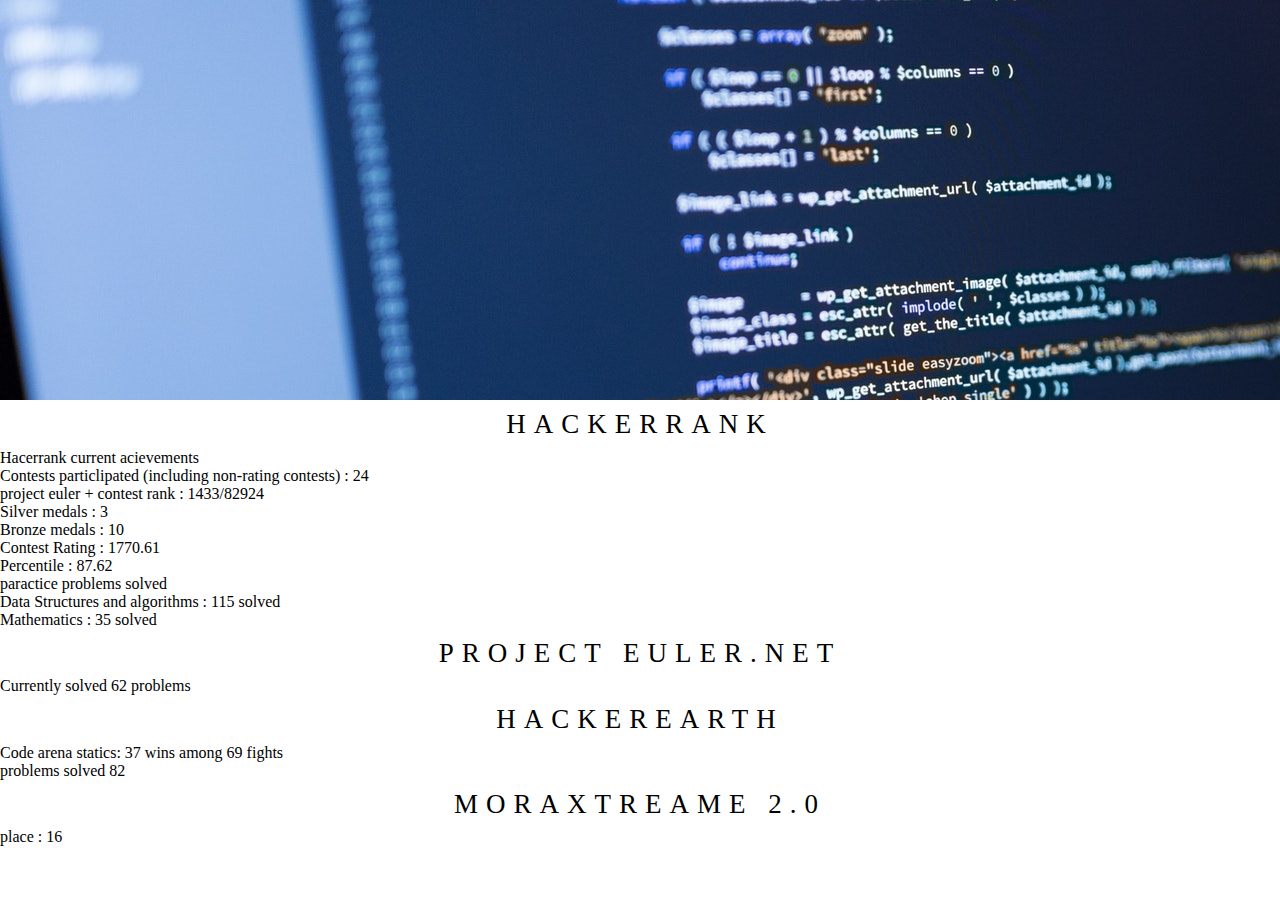
==== compettition.html @ 4c4db12a "update" ====
<!DOCTYPE html>
<html>
<head>
    <meta charset="utf-8" />
    <meta http-equiv="X-UA-Compatible" content="IE=edge">
    <title>Page Title</title>
    <meta name="viewport" content="width=device-width, initial-scale=1">
    <link rel="stylesheet" type="text/css" media="screen" href="css/style.css" />
    <script src="main.js"></script>
</head>
<body>


    <div class="container">

        <div class="section-1">

        </div>

        <div class="online-sec">

            <div class="box-1">
                <h1>Hackerrank</h1>

                <p>Hacerrank current acievements</p>
                <p>Contests particlipated (including non-rating contests) : 24</p>
                <p>project euler + contest rank : 1433/82924</p>
                <p>Silver medals : 3</p>
                <p>Bronze medals : 10</p>
                <p>Contest Rating : 1770.61</p>
                <p>Percentile : 87.62</p>
                <p>paractice problems solved</p>

                <ul>
                    <li>Data Structures and algorithms : 115 solved</li>
                    <li>Mathematics : 35 solved </li>
                </ul>


            
            </div>

            <div class="box-1">
                    <h1>Project Euler.net</h1>
                  
                    <p>Currently solved 62 problems</p>
            </div>


            <div class="box-1">
                    <h1>Hackerearth</h1>

                    <p>Code arena statics: 37 wins among 69 fights</p>
                    <p>problems solved 82</p>
            </div>

        
        <div class="other-com">
            <h1>MoraXtreame 2.0</h1>

            <p>place : 16</p>
        </div>



    </div>
    
</body>
</html>
---- css/style.css ----
*{

    margin: 0;
    padding: 0;


}

h1{

    height:100%;
    margin:0;
    font-size:30px;
    font-family: "Lato" sans-serif;
    font-weight: 400;
    line-height: 1.8em;
    color:#666;

    position: relative;
    top: 50%;
    width: 100%;
    text-align: center;
    color: black;
    font-size: 27px;
    letter-spacing: 8px;/*horizontal spacing*/
    text-transform: uppercase;

}

#particles-js{

    background: firebrick;
    height: 400px;

}




.intro{

    min-height: 200px;
    width: 100%;
    background-color: black;

}

.education{

    
    min-height: 200px;
    width: 100%;
    background-image: url('../images/eduback.jpg');
    background-size: cover;
    background-attachment:fixed;/*parllax effect*/



}




.skill-segemnt{

    min-height: 800px;
    width: 100%;
    background-image: url('../images/skill.jpg');
    background-size: cover;
    background-attachment:fixed;/*parllax effect*/

}



.skill-detali{

    min-height: 200px;
    width: 100%;
    background-size: cover;

    
}


.projects{

    min-height: 200px;
    width: 100%;
    background-image: url('../images/back-5.jpg');
    background-size: cover;

}


.online-apperence{

    min-height: 200px;
    width: 100%;
    background-image: url('../images/back-5.jpg');
    background-size: cover;

}


.footer{

    min-height: 200px;
    width: 100%;
    background-color: black;

}

.skill-segemnt .diamond-grid{
    
    width: 70%;
    margin: 150px 320px 0;
}



.education .edu-img-1 img{

    position: relative;
    margin-top: 6px;
    border : #000 2px solid;
    border-radius: 10px;

    width: 100px;
    height: 120px;

    margin-left: 35px;
    margin-bottom: 30px;

    padding-top: 3px;
    padding-bottom: 3px;

    background-color: #fff;



}


.education .edu-img-2 img{

    position: relative;
    border : #000 2px solid;
    border-radius: 10px;
    margin-top: 6px;
    width: 100px;
    height: 120px;

    margin-left: 35px;
    margin-bottom: 30px;

    background-color: transparent;



}


.item{

    width: 220px;
    height: 220px;
    background: #fff;
    opacity: 0.5;
    transition: 0.5s;
    
    
}

.item:hover{

    opacity: 1;
}


.item img{

    position: absolute;
    top: 50%;
    left: 0;
    transform: translateY(-50%) scale(0.5);
    width: 100%;


}


.skill-segemnt .text-area{

    font-family: Arial, Helvetica, sans-serif;
    color: #fff;
}


.skill-detali .button {

    position: relative;
    font-size: 18px;
    width: 95px;
    text-decoration: none;
    color: #926239;
    border : #926239 1px solid;
    padding: 10px 20px;
    border-radius: 10px;
    text-align: center;
    left:45%;
    

}


@media(max-width:768px){
    .skill-segemnt .diamond-grid{
    
        width: 70%;
        margin: 150px 320px 0;
    }
}



/*compettition*/

.container .section-1{

    width:100%;
    min-height: 400px;
    background-image: url('../images/dev.jpg');
    background-attachment:fixed;


}
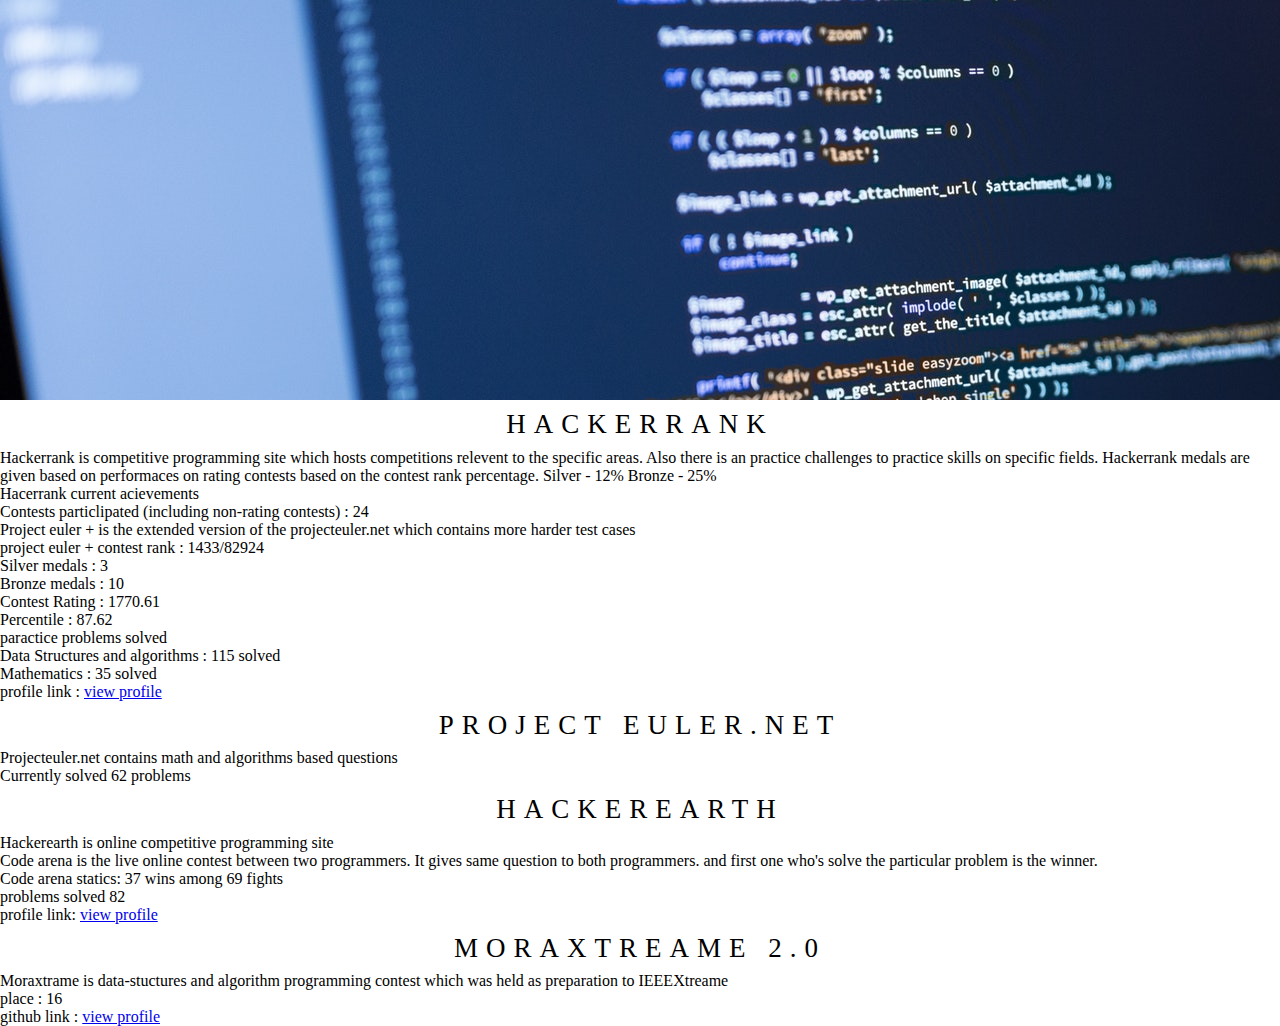
==== commit c7b8b5e0: "update" ====
--- a/compettition.html
+++ b/compettition.html
@@ -21,9 +21,17 @@
 
             <div class="box-1">
                 <h1>Hackerrank</h1>
+                <p>Hackerrank is competitive programming site which hosts competitions relevent to the specific areas.
+                    Also there is an practice challenges to practice skills on specific fields.
+                    Hackerrank medals are given based on performaces on rating contests based on the 
+                    contest rank percentage.
 
+                    Silver - 12%
+                    Bronze - 25%
+                </p>
                 <p>Hacerrank current acievements</p>
                 <p>Contests particlipated (including non-rating contests) : 24</p>
+                <p>Project euler + is the extended version of the projecteuler.net which contains more harder test cases</p>
                 <p>project euler + contest rank : 1433/82924</p>
                 <p>Silver medals : 3</p>
                 <p>Bronze medals : 10</p>
@@ -36,29 +44,41 @@
                     <li>Mathematics : 35 solved </li>
                 </ul>
 
+                <p>profile link : <a href="https://www.hackerrank.com/Damith_a?h_r=internal-search&hr_r=1">view profile</a></p>
+
 
             
             </div>
 
             <div class="box-1">
-                    <h1>Project Euler.net</h1>
+                <h1>Project Euler.net</h1>
+
+                <p>Projecteuler.net contains math and algorithms based questions</p>
                   
-                    <p>Currently solved 62 problems</p>
+                <p>Currently solved 62 problems</p>
+
             </div>
 
 
             <div class="box-1">
-                    <h1>Hackerearth</h1>
+                <h1>Hackerearth</h1>
+                <p>Hackerearth is online competitive programming site</p>
+                <p>Code arena is the live online contest between two programmers. It gives same question to both programmers. and
+                    first one who's solve the particular problem is the winner.
+                </p>
+                <p>Code arena statics: 37 wins among 69 fights</p>
+                <p>problems solved 82</p>
 
-                    <p>Code arena statics: 37 wins among 69 fights</p>
-                    <p>problems solved 82</p>
+                <p>profile link: <a href="http://www.hackerearth.com/@damithasenevirathne">view profile</a></p>
             </div>
 
         
         <div class="other-com">
             <h1>MoraXtreame 2.0</h1>
+            <p>Moraxtrame is data-stuctures and algorithm programming contest which was held as preparation to IEEEXtreame</p>
+            <p>place : 16</p>
 
-            <p>place : 16</p>
+            <p>github link : <a href="https://github.com/DamithaSenevirathne">view profile</a></p>
         </div>
 
 
--- a/css/style.css
+++ b/css/style.css
@@ -25,20 +25,60 @@
     letter-spacing: 8px;/*horizontal spacing*/
     text-transform: uppercase;
 
-}
-
-#particles-js{
-
-    background: firebrick;
-    height: 400px;
-
-}
-
-
-
+    
+
+}
+
+.navbar ul{
+    list-style: none;
+    margin: 0;
+    padding: 0;
+    
+}
+
+
+.navbar ul li{
+
+    font-family: Arial, Helvetica, sans-serif;
+    float: left;
+    width: 33.333%;
+    height: 40px;
+    line-height: 30px;
+    opacity: 0.9;
+    color: snow;
+    background-color: transparent;
+    font-size: 20px;
+    text-align: center;
+
+    
+}
+
+.navbar ul li a{
+    text-decoration: none;
+    display: block;
+}
+
+.navbar ul li:hover{
+
+    background-color: black;
+}
 
 .intro{
 
+    background-image: url("../images/bigger.jpg");
+    
+}
+
+h3{
+
+    position: absolute;
+    opacity: 0.8;
+}
+
+
+
+.intro{
+
     min-height: 200px;
     width: 100%;
     background-color: black;
@@ -113,8 +153,8 @@
 
 .skill-segemnt .diamond-grid{
     
-    width: 70%;
-    margin: 150px 320px 0;
+    width: 40%;
+    margin: auto;
 }
 
 
@@ -214,11 +254,11 @@
 }
 
 
-@media(max-width:768px){
+@media(max-width:720px){
     .skill-segemnt .diamond-grid{
     
         width: 70%;
-        margin: 150px 320px 0;
+        margin: 0;
     }
 }
 
@@ -237,6 +277,49 @@
 }
 
 
-
-
-
+/*projects*/
+
+#particles-js{
+
+    background-image: url('../images/project-back-2.jpg');
+    background-attachment: fixed;
+    height: 400px;
+    width: 100%
+
+}
+
+#particles-js h3{
+
+    position: absolute;
+    font-size: 60px;
+    width: 100%;
+    text-align: center;
+    margin-top: 10%;
+    font-family: "Lato" sans-serif;
+    font-weight: 400;
+    line-height: 1.8em;
+    letter-spacing: 8px;/*horizontal spacing*/
+    text-transform: uppercase;
+    text-align: center;
+
+
+
+}
+
+.box-2{
+
+    position: relative;
+    background:#666; 
+}
+
+
+@media(max-width:700px){
+    #particles-js h3{
+        width:100px;
+        float:none;
+    }
+
+    }
+
+
+
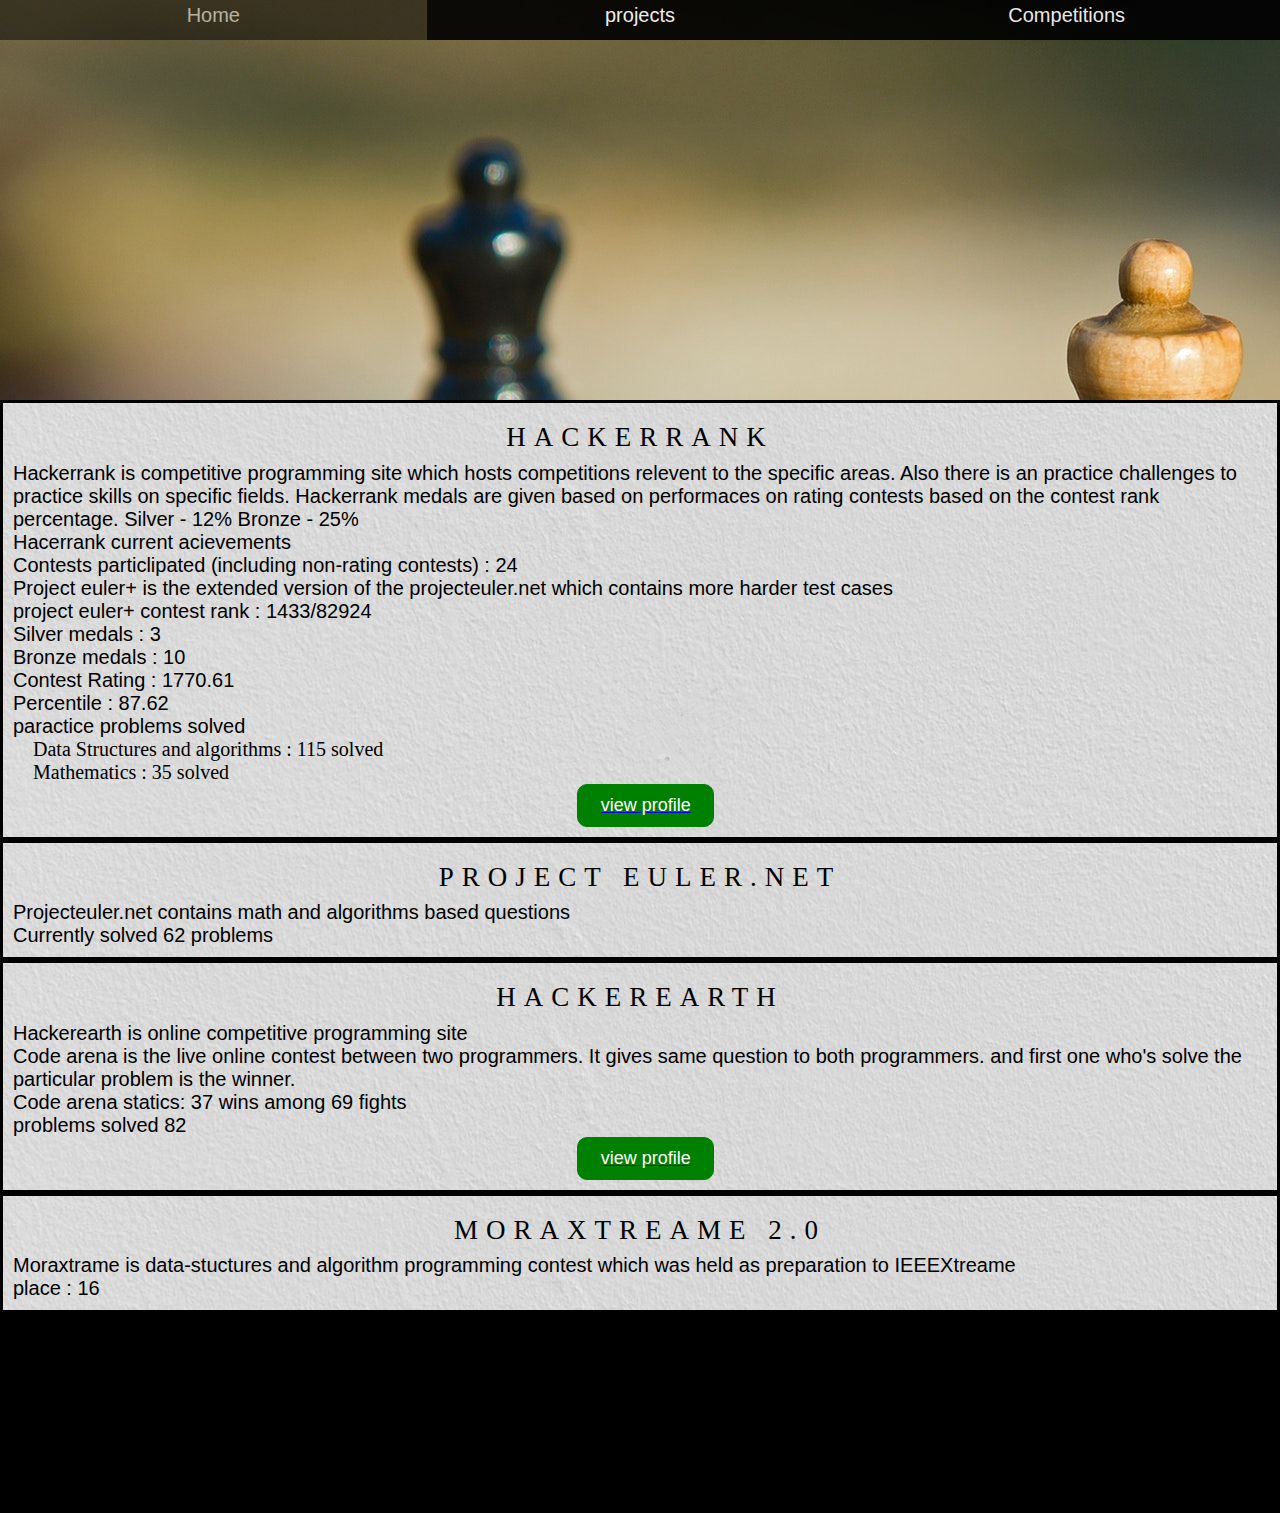
==== commit 84c87c50: "UP" ====
--- a/compettition.html
+++ b/compettition.html
@@ -13,9 +13,26 @@
 
     <div class="container">
 
+        <div class="navbar">
+
+            <ul>
+                <a href="index.html"><li>Home</li></a>
+                <a href="projects.html"><li>projects</li></a>
+                <a href="compettition.html"><li>Competitions</li></a>
+            </ul>
+            
+            
+        </div>
+        
+        
+        
+        
         <div class="section-1">
 
         </div>
+
+
+
 
         <div class="online-sec">
 
@@ -31,8 +48,8 @@
                 </p>
                 <p>Hacerrank current acievements</p>
                 <p>Contests particlipated (including non-rating contests) : 24</p>
-                <p>Project euler + is the extended version of the projecteuler.net which contains more harder test cases</p>
-                <p>project euler + contest rank : 1433/82924</p>
+                <p>Project euler+ is the extended version of the projecteuler.net which contains more harder test cases</p>
+                <p>project euler+ contest rank : 1433/82924</p>
                 <p>Silver medals : 3</p>
                 <p>Bronze medals : 10</p>
                 <p>Contest Rating : 1770.61</p>
@@ -43,8 +60,8 @@
                     <li>Data Structures and algorithms : 115 solved</li>
                     <li>Mathematics : 35 solved </li>
                 </ul>
-
-                <p>profile link : <a href="https://www.hackerrank.com/Damith_a?h_r=internal-search&hr_r=1">view profile</a></p>
+                
+                <a href="https://www.hackerrank.com/Damith_a?h_r=internal-search&hr_r=1"><div class="button">view profile</div></a>
 
 
             
@@ -55,7 +72,7 @@
 
                 <p>Projecteuler.net contains math and algorithms based questions</p>
                   
-                <p>Currently solved 62 problems</p>
+                <p>Currently solved 62 problems</p>                
 
             </div>
 
@@ -69,19 +86,23 @@
                 <p>Code arena statics: 37 wins among 69 fights</p>
                 <p>problems solved 82</p>
 
-                <p>profile link: <a href="http://www.hackerearth.com/@damithasenevirathne">view profile</a></p>
+                <a href="http://www.hackerearth.com/@damithasenevirathne"><div class="button">view profile</div></a>
             </div>
 
         
-        <div class="other-com">
+        <div class="box-1">
             <h1>MoraXtreame 2.0</h1>
             <p>Moraxtrame is data-stuctures and algorithm programming contest which was held as preparation to IEEEXtreame</p>
             <p>place : 16</p>
 
-            <p>github link : <a href="https://github.com/DamithaSenevirathne">view profile</a></p>
         </div>
 
 
+        <div class="footer">
+
+            <p>Contact me</p>
+        
+        </div>
 
     </div>
     
--- a/css/style.css
+++ b/css/style.css
@@ -3,6 +3,36 @@
     margin: 0;
     padding: 0;
 
+
+}
+
+p{
+
+    font-family: Arial, Helvetica, sans-serif;
+
+
+}
+
+
+.button{
+
+    position: relative;
+    font-size: 18px;
+    width: 95px;
+    background: green;
+    color: white;
+    border : green 1px solid;
+    padding: 10px 20px;
+    border-radius: 10px;
+    text-align: center;
+    left:45%;
+    font-family: Arial, Helvetica, sans-serif;
+    text-decoration: none;
+}
+
+.button:hover{
+
+    background: darkgreen;
 
 }
 
@@ -28,6 +58,7 @@
     
 
 }
+
 
 .navbar ul{
     list-style: none;
@@ -49,6 +80,7 @@
     background-color: transparent;
     font-size: 20px;
     text-align: center;
+    background-color: #000;
 
     
 }
@@ -60,7 +92,7 @@
 
 .navbar ul li:hover{
 
-    background-color: black;
+    opacity: 0.5;;
 }
 
 .intro{
@@ -151,11 +183,6 @@
 
 }
 
-.skill-segemnt .diamond-grid{
-    
-    width: 40%;
-    margin: auto;
-}
 
 
 
@@ -264,17 +291,9 @@
 
 
 
-/*compettition*/
-
-.container .section-1{
-
-    width:100%;
-    min-height: 400px;
-    background-image: url('../images/dev.jpg');
-    background-attachment:fixed;
-
-
-}
+
+
+
 
 
 /*projects*/
@@ -319,7 +338,33 @@
         float:none;
     }
 
-    }
-
-
-
+}
+
+/*Competitions*/
+
+.box-1{
+
+    background-image: url('../images/box-back-com.jpg');
+    border: black solid;
+    padding: 10px 10px 10px 10px;
+    font-size: 20px;
+
+}
+
+
+.box-1 ul li{
+
+    list-style: none;
+    padding-left:20px;  
+}
+
+.container .section-1{
+
+    width:100%;
+    min-height: 400px;
+    background-image: url('../images/com-back.jpg');
+    background-attachment:fixed;
+
+
+}
+
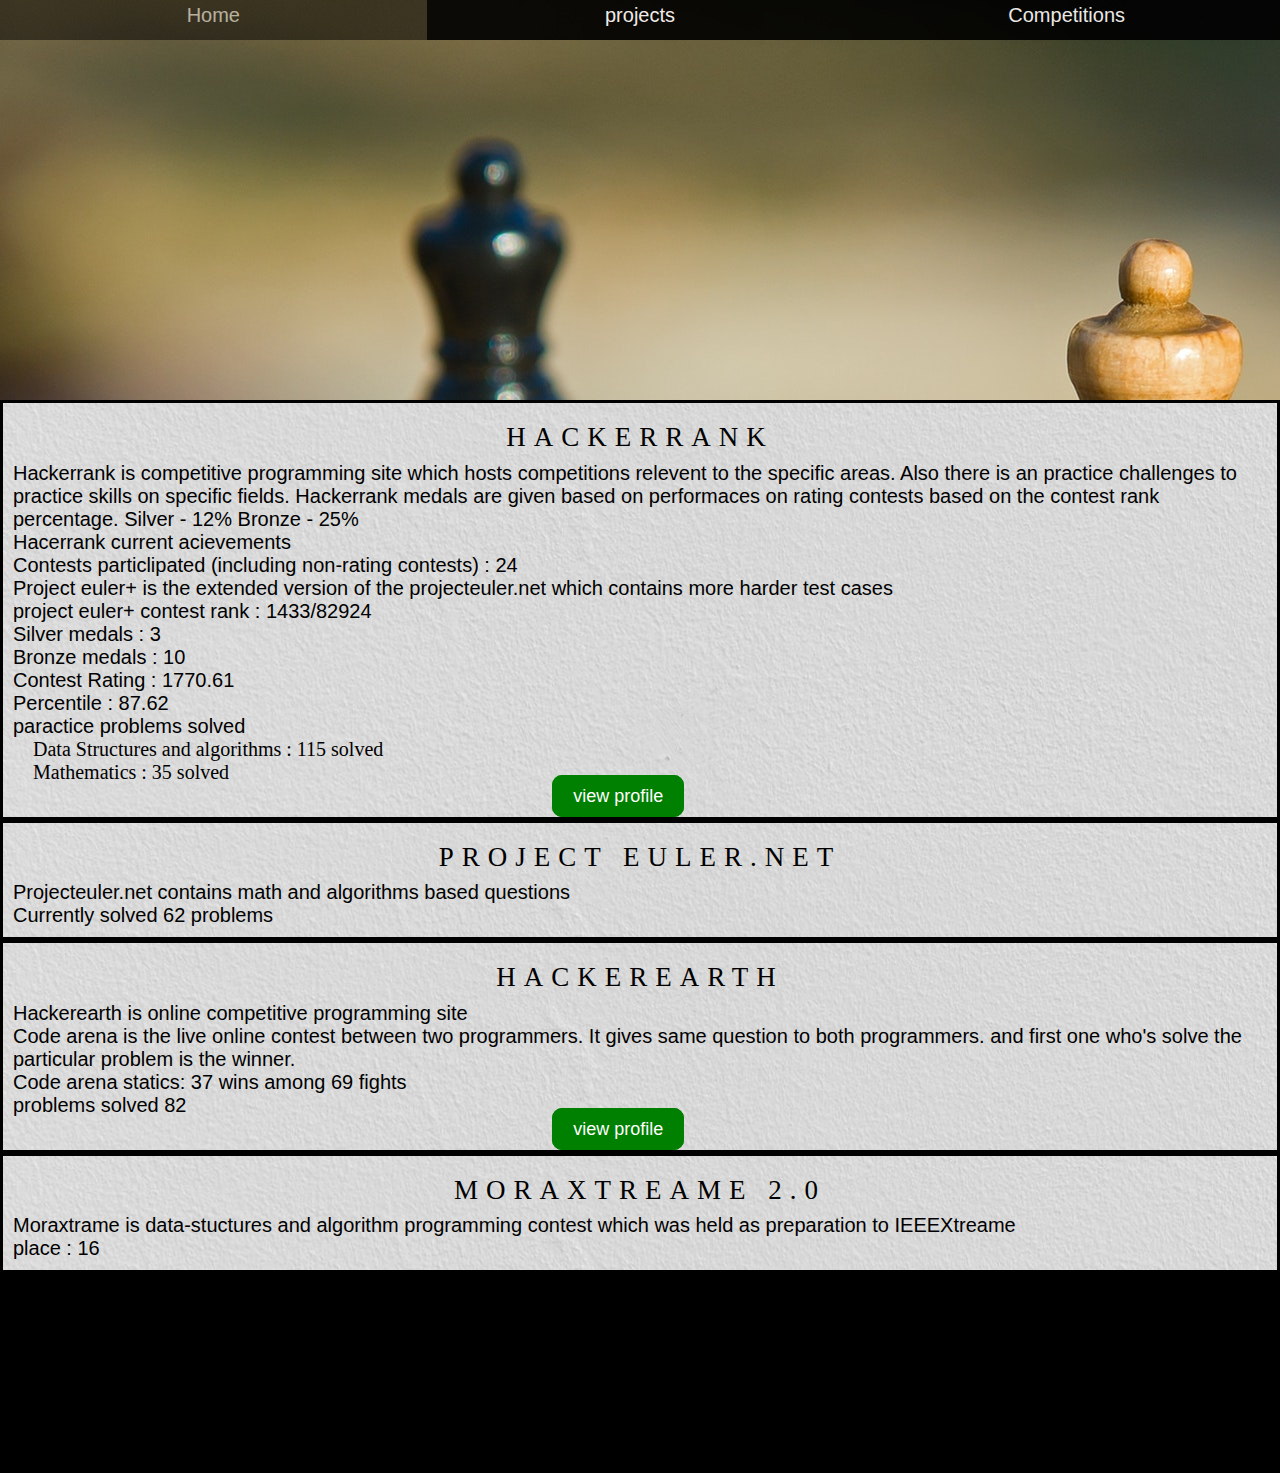
==== commit e8e1ffe8: "update" ====
--- a/compettition.html
+++ b/compettition.html
@@ -61,7 +61,7 @@
                     <li>Mathematics : 35 solved </li>
                 </ul>
                 
-                <a href="https://www.hackerrank.com/Damith_a?h_r=internal-search&hr_r=1"><div class="button">view profile</div></a>
+                <a href="https://www.hackerrank.com/Damith_a?h_r=internal-search&hr_r=1" class="button">view profile</a>
 
 
             
@@ -86,7 +86,7 @@
                 <p>Code arena statics: 37 wins among 69 fights</p>
                 <p>problems solved 82</p>
 
-                <a href="http://www.hackerearth.com/@damithasenevirathne"><div class="button">view profile</div></a>
+                <a href="http://www.hackerearth.com/@damithasenevirathne" class="button">view profile</a>
             </div>
 
         
--- a/css/style.css
+++ b/css/style.css
@@ -25,12 +25,36 @@
     padding: 10px 20px;
     border-radius: 10px;
     text-align: center;
-    left:45%;
+    left:43%;
     font-family: Arial, Helvetica, sans-serif;
     text-decoration: none;
+    
+}
+
+.button1{
+
+    position: relative;
+    font-size: 18px;
+    width: 95px;
+    background: green;
+    color: white;
+    border : green 1px solid;
+    padding: 10px 20px;
+    border-radius: 10px;
+    text-align: center;
+    left:43%;
+    font-family: Arial, Helvetica, sans-serif;
+    text-decoration: none;
+    
 }
 
 .button:hover{
+
+    background: darkgreen;
+
+}
+
+.button1:hover{
 
     background: darkgreen;
 
@@ -122,18 +146,18 @@
     
     min-height: 200px;
     width: 100%;
-    background-image: url('../images/eduback.jpg');
-    background-size: cover;
-    background-attachment:fixed;/*parllax effect*/
-
-
-
-}
-
-
-
-
-.skill-segemnt{
+    background-image: url('');
+    background-size: cover;
+   
+
+
+
+}
+
+
+
+
+.skill-segemnt .skills{
 
     min-height: 800px;
     width: 100%;
@@ -264,21 +288,6 @@
 }
 
 
-.skill-detali .button {
-
-    position: relative;
-    font-size: 18px;
-    width: 95px;
-    text-decoration: none;
-    color: #926239;
-    border : #926239 1px solid;
-    padding: 10px 20px;
-    border-radius: 10px;
-    text-align: center;
-    left:45%;
-    
-
-}
 
 
 @media(max-width:720px){
@@ -327,8 +336,10 @@
 
 .box-2{
 
-    position: relative;
-    background:#666; 
+    background-image: url('../images/box-back-com.jpg');
+    border: black solid;
+    padding: 10px 10px 10px 10px;
+    font-size: 20px;
 }
 
 
@@ -344,6 +355,7 @@
 
 .box-1{
 
+    padding-bottom: 20px;
     background-image: url('../images/box-back-com.jpg');
     border: black solid;
     padding: 10px 10px 10px 10px;
